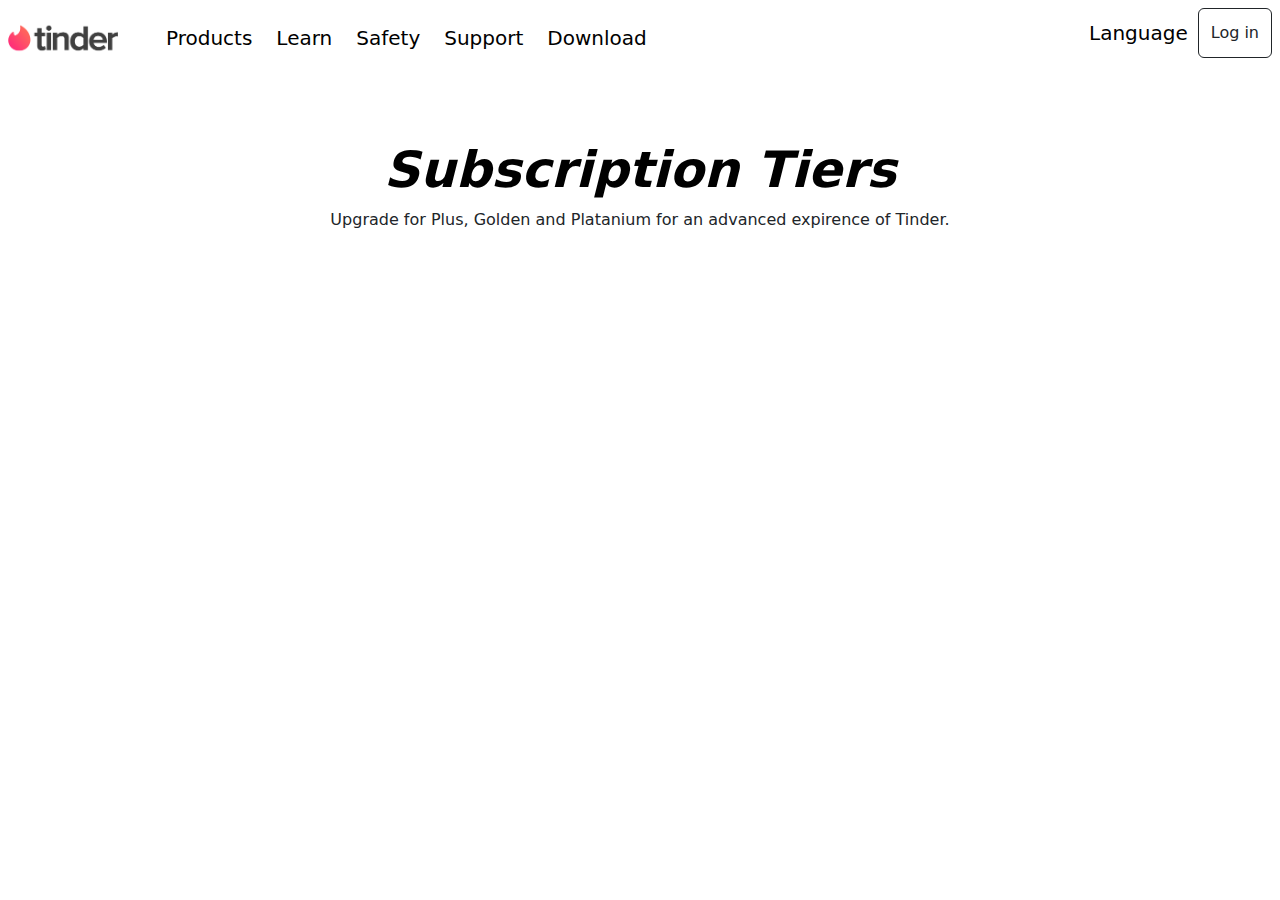
==== subscription.html @ 58ee7d82 "created subscription tab" ====
<!DOCTYPE html>
<html lang="en">
  <head>
    <meta charset="UTF-8" />
    <meta name="viewport" content="width=device-width, initial-scale=1.0" />
    <title>Tinder|Subscription</title>
    <link
      href="https://cdn.jsdelivr.net/npm/bootstrap@5.3.3/dist/css/bootstrap.min.css"
      rel="stylesheet"
      integrity="sha384-QWTKZyjpPEjISv5WaRU9OFeRpok6YctnYmDr5pNlyT2bRjXh0JMhjY6hW+ALEwIH"
      crossorigin="anonymous"
    />
  </head>
  <body>
    <!-- Navbar -->
    <div class="d-flex gap-2 justify-content-between p-2">
      <div class="d-flex gap-4">
        <p class="nav-element">
          <img src="imgs/logo.png" alt="logo" height="60px" width="110px" />
        </p>
        <a></a>
        <a
          href="#"
          class="text-decoration-none fs-5"
          style="margin-top: 15px; color: black"
          >Products</a
        >
        <a
          href="#"
          class="text-decoration-none fs-5"
          style="margin-top: 15px; color: black"
          >Learn</a
        >
        <a
          href="#"
          class="text-decoration-none fs-5"
          style="margin-top: 15px; color: black"
          >Safety</a
        >
        <a
          href="#"
          class="text-decoration-none fs-5"
          style="margin-top: 15px; color: black"
          >Support</a
        >
        <a
          href="#"
          class="text-decoration-none fs-5"
          style="margin-top: 15px; color: black"
          >Download</a
        >
      </div>
      <div class="d-flex flex-row justify-content-end">
        <a
          href="#"
          class="text-decoration-none d-flex fs-5"
          style="margin: 10px; color: black"
          >Language</a
        >
        <button class="btn btn-outline-dark" style="height: 50px" type="button">
          Log in
        </button>
      </div>
    </div>
    <!-- Subscription -->
    <div class="container d-flex flex-column">
      <div class="container d-flex flex-column align-items-center vh-30 pt-5">
        <h1 class="fw-bold fst-italic" style="font-size: 50px; color: black">
          Subscription Tiers
        </h1>
        <p>
          Upgrade for Plus, Golden and Platanium for an advanced expirence of
          Tinder.
        </p>
      </div>
      <!-- Types of Subscription -->
      
  </body>
</html>
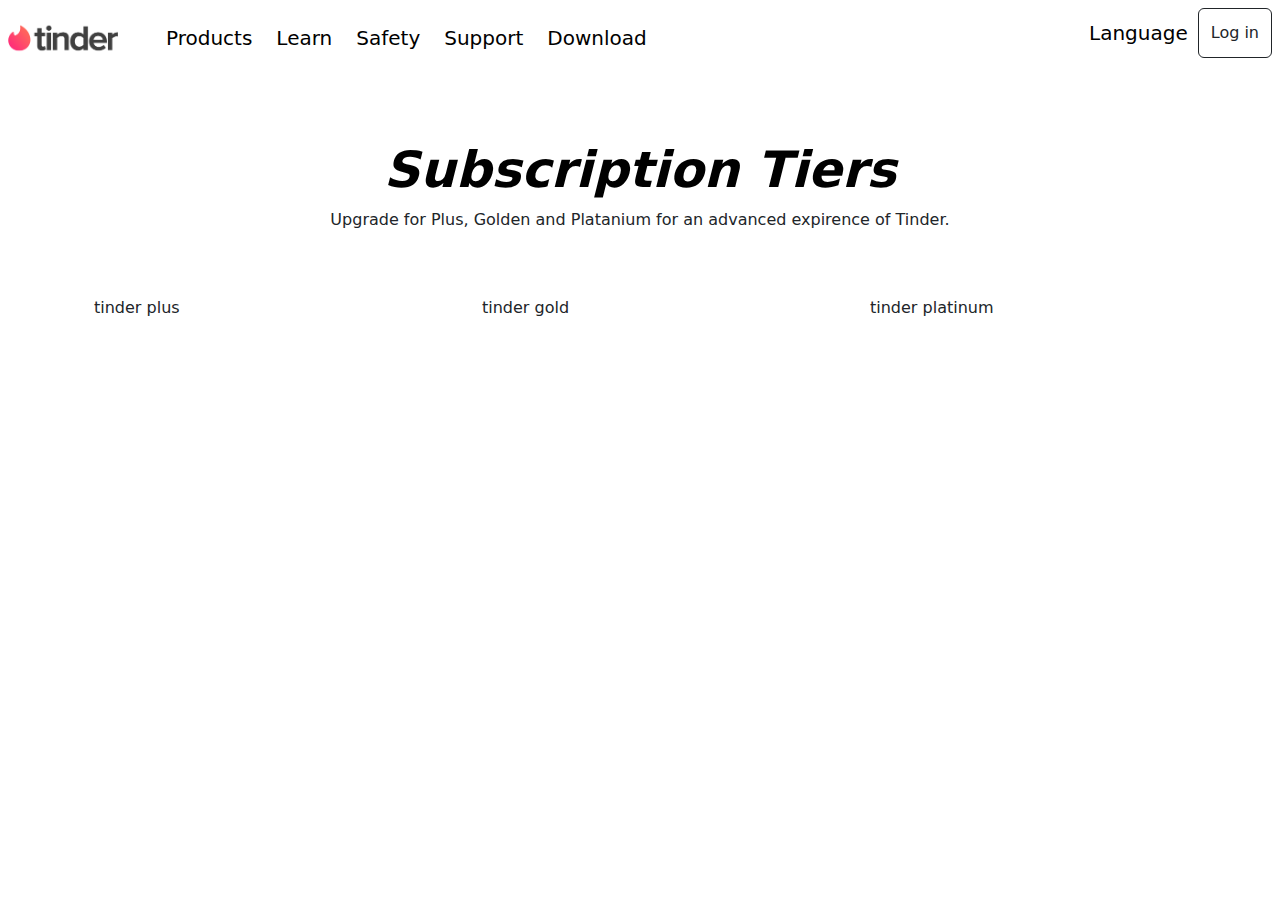
==== commit 88dc152b: "added types of subscription" ====
--- a/subscription.html
+++ b/subscription.html
@@ -74,6 +74,22 @@
         </p>
       </div>
       <!-- Types of Subscription -->
-      
+      <div
+        class="d-flex flex-row justify-content-between align-items-center pt-5 gap-5"
+      >
+        <div class="container">
+          tinder plus
+          <ul class="fs-5"></ul>
+        </div>
+        <div class="container">
+          tinder gold
+          <ul class="fs-5"></ul>
+        </div>
+        <div class="container">
+          tinder platinum
+          <ul class="fs-5"></ul>
+        </div>
+      </div>
+    </div>
   </body>
 </html>
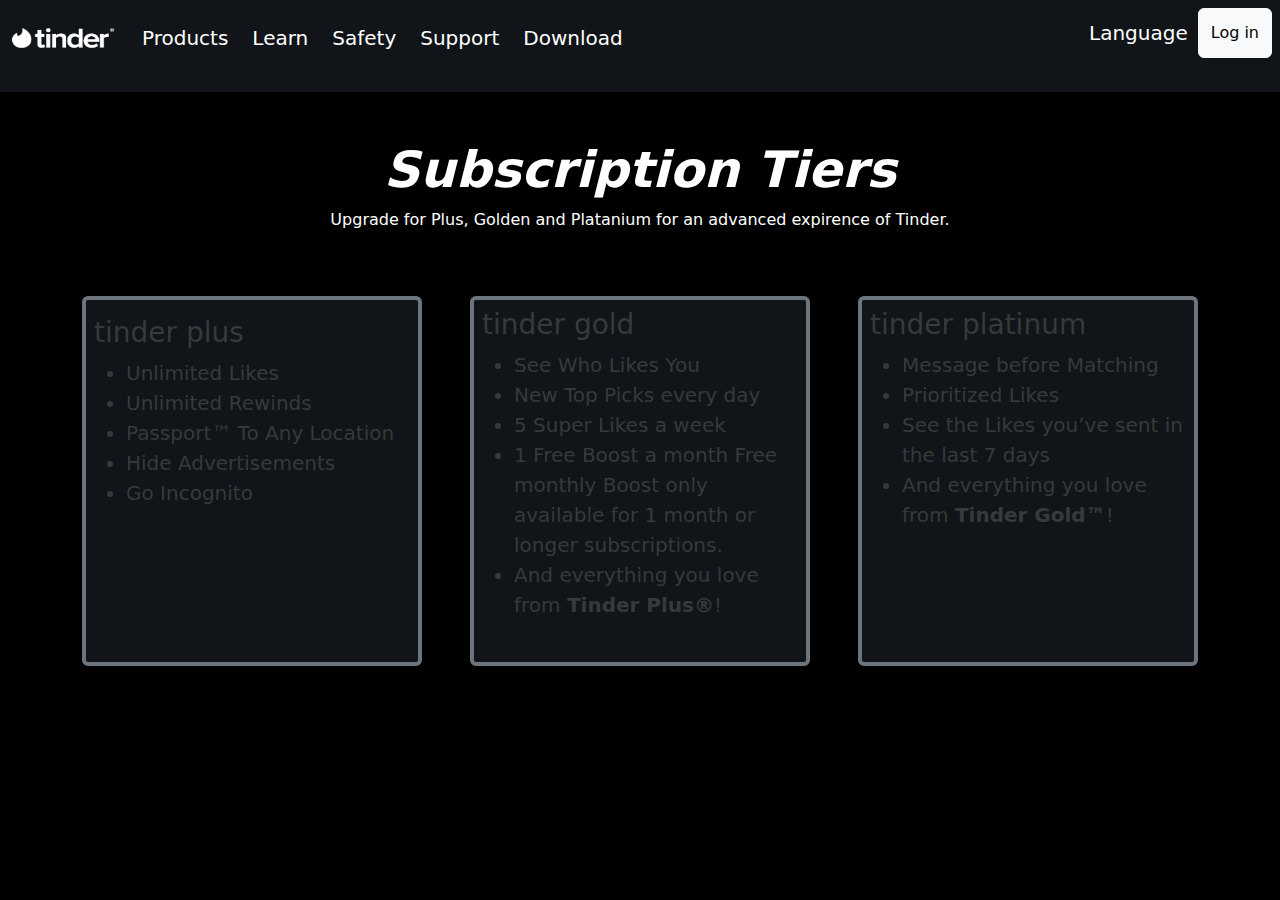
==== commit 432e9633: "types of subscription done" ====
--- a/subscription.html
+++ b/subscription.html
@@ -11,42 +11,44 @@
       crossorigin="anonymous"
     />
   </head>
-  <body>
+  <body class="bg-black">
     <!-- Navbar -->
-    <div class="d-flex gap-2 justify-content-between p-2">
+    <div
+      class="d-flex gap-2 justify-content-between p-2"
+      style="background-color: #111418"
+    >
       <div class="d-flex gap-4">
         <p class="nav-element">
-          <img src="imgs/logo.png" alt="logo" height="60px" width="110px" />
+          <img src="imgs/logo-2.png" alt="logo" height="60px" width="110px" />
         </p>
-        <a></a>
         <a
           href="#"
           class="text-decoration-none fs-5"
-          style="margin-top: 15px; color: black"
+          style="margin-top: 15px; color: white"
           >Products</a
         >
         <a
           href="#"
           class="text-decoration-none fs-5"
-          style="margin-top: 15px; color: black"
+          style="margin-top: 15px; color: white"
           >Learn</a
         >
         <a
           href="#"
           class="text-decoration-none fs-5"
-          style="margin-top: 15px; color: black"
+          style="margin-top: 15px; color: white"
           >Safety</a
         >
         <a
           href="#"
           class="text-decoration-none fs-5"
-          style="margin-top: 15px; color: black"
+          style="margin-top: 15px; color: white"
           >Support</a
         >
         <a
           href="#"
           class="text-decoration-none fs-5"
-          style="margin-top: 15px; color: black"
+          style="margin-top: 15px; color: white"
           >Download</a
         >
       </div>
@@ -54,10 +56,10 @@
         <a
           href="#"
           class="text-decoration-none d-flex fs-5"
-          style="margin: 10px; color: black"
+          style="margin: 10px; color: white"
           >Language</a
         >
-        <button class="btn btn-outline-dark" style="height: 50px" type="button">
+        <button class="btn btn-light" style="height: 50px" type="button">
           Log in
         </button>
       </div>
@@ -65,10 +67,10 @@
     <!-- Subscription -->
     <div class="container d-flex flex-column">
       <div class="container d-flex flex-column align-items-center vh-30 pt-5">
-        <h1 class="fw-bold fst-italic" style="font-size: 50px; color: black">
+        <h1 class="fw-bold fst-italic" style="font-size: 50px; color: white">
           Subscription Tiers
         </h1>
-        <p>
+        <p style="color: white">
           Upgrade for Plus, Golden and Platanium for an advanced expirence of
           Tinder.
         </p>
@@ -77,17 +79,58 @@
       <div
         class="d-flex flex-row justify-content-between align-items-center pt-5 gap-5"
       >
-        <div class="container">
-          tinder plus
-          <ul class="fs-5"></ul>
+        <div
+          class="container p-2 border border-secondary border-4 rounded"
+          style="
+            height: 370px;
+            background-color: #111418;
+            color: rgb(54, 58, 58);
+          "
+        >
+          <h3><h3>tinder plus</h3></h3>
+          <ul class="fs-5">
+            <li>Unlimited Likes</li>
+            <li>Unlimited Rewinds</li>
+            <li>Passport™ To Any Location</li>
+            <li>Hide Advertisements</li>
+            <li>Go Incognito</li>
+          </ul>
         </div>
-        <div class="container">
-          tinder gold
-          <ul class="fs-5"></ul>
+        <div
+          class="container p-2 border border-secondary border-4 rounded"
+          style="
+            height: 370px;
+            background-color: #111418;
+            color: rgb(54, 58, 58);
+          "
+        >
+          <h3>tinder gold</h3>
+          <ul class="fs-5">
+            <li>See Who Likes You</li>
+            <li>New Top Picks every day</li>
+            <li>5 Super Likes a week</li>
+            <li>
+              1 Free Boost a month Free monthly Boost only available for 1 month
+              or longer subscriptions.
+            </li>
+            <li>And everything you love from <b>Tinder Plus®</b>!</li>
+          </ul>
         </div>
-        <div class="container">
-          tinder platinum
-          <ul class="fs-5"></ul>
+        <div
+          class="container p-2 border border-secondary border-4 rounded"
+          style="
+            height: 370px;
+            background-color: #111418;
+            color: rgb(54, 58, 58);
+          "
+        >
+          <h3>tinder platinum</h3>
+          <ul class="fs-5">
+            <li>Message before Matching</li>
+            <li>Prioritized Likes</li>
+            <li>See the Likes you’ve sent in the last 7 days</li>
+            <li>And everything you love from <b>Tinder Gold™</b>!</li>
+          </ul>
         </div>
       </div>
     </div>
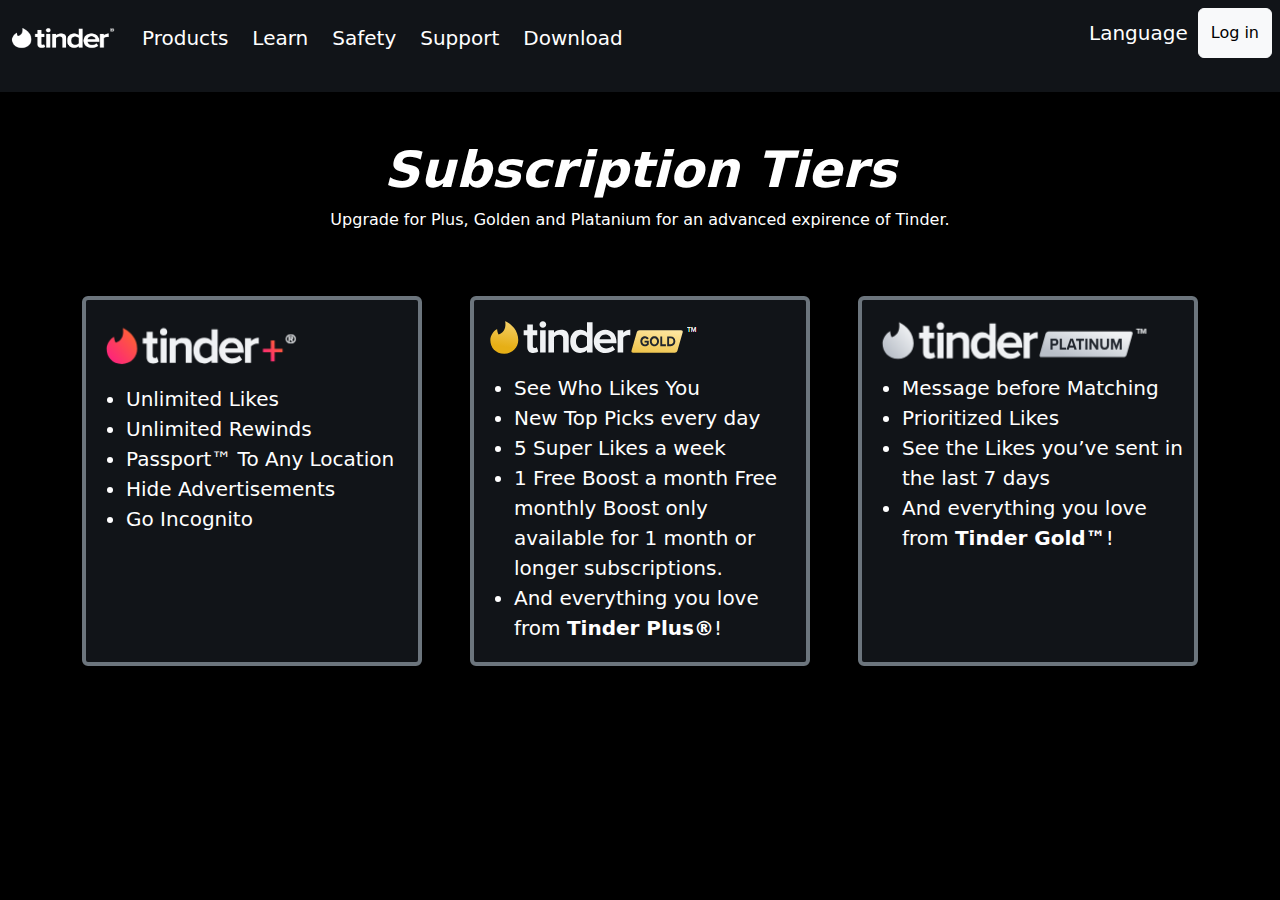
==== commit 3bd5e9d5: "completed" ====
--- a/subscription.html
+++ b/subscription.html
@@ -19,7 +19,14 @@
     >
       <div class="d-flex gap-4">
         <p class="nav-element">
-          <img src="imgs/logo-2.png" alt="logo" height="60px" width="110px" />
+          <a href="index.html"
+            ><img
+              src="imgs/logo-2.png"
+              alt="logo"
+              height="60px"
+              width="110px"
+            />
+          </a>
         </p>
         <a
           href="#"
@@ -81,13 +88,9 @@
       >
         <div
           class="container p-2 border border-secondary border-4 rounded"
-          style="
-            height: 370px;
-            background-color: #111418;
-            color: rgb(54, 58, 58);
-          "
+          style="height: 370px; background-color: #111418; color: white"
         >
-          <h3><h3>tinder plus</h3></h3>
+          <img src="imgs/tinder-plus-logo.png" alt="Plus" />
           <ul class="fs-5">
             <li>Unlimited Likes</li>
             <li>Unlimited Rewinds</li>
@@ -98,13 +101,9 @@
         </div>
         <div
           class="container p-2 border border-secondary border-4 rounded"
-          style="
-            height: 370px;
-            background-color: #111418;
-            color: rgb(54, 58, 58);
-          "
+          style="height: 370px; background-color: #111418; color: white"
         >
-          <h3>tinder gold</h3>
+          <img src="imgs/tinder-gold-logo.png" alt="gold" />
           <ul class="fs-5">
             <li>See Who Likes You</li>
             <li>New Top Picks every day</li>
@@ -118,13 +117,9 @@
         </div>
         <div
           class="container p-2 border border-secondary border-4 rounded"
-          style="
-            height: 370px;
-            background-color: #111418;
-            color: rgb(54, 58, 58);
-          "
+          style="height: 370px; background-color: #111418; color: white"
         >
-          <h3>tinder platinum</h3>
+          <img src="imgs/tinder-platinum-logo.png" alt="Platanium" />
           <ul class="fs-5">
             <li>Message before Matching</li>
             <li>Prioritized Likes</li>
